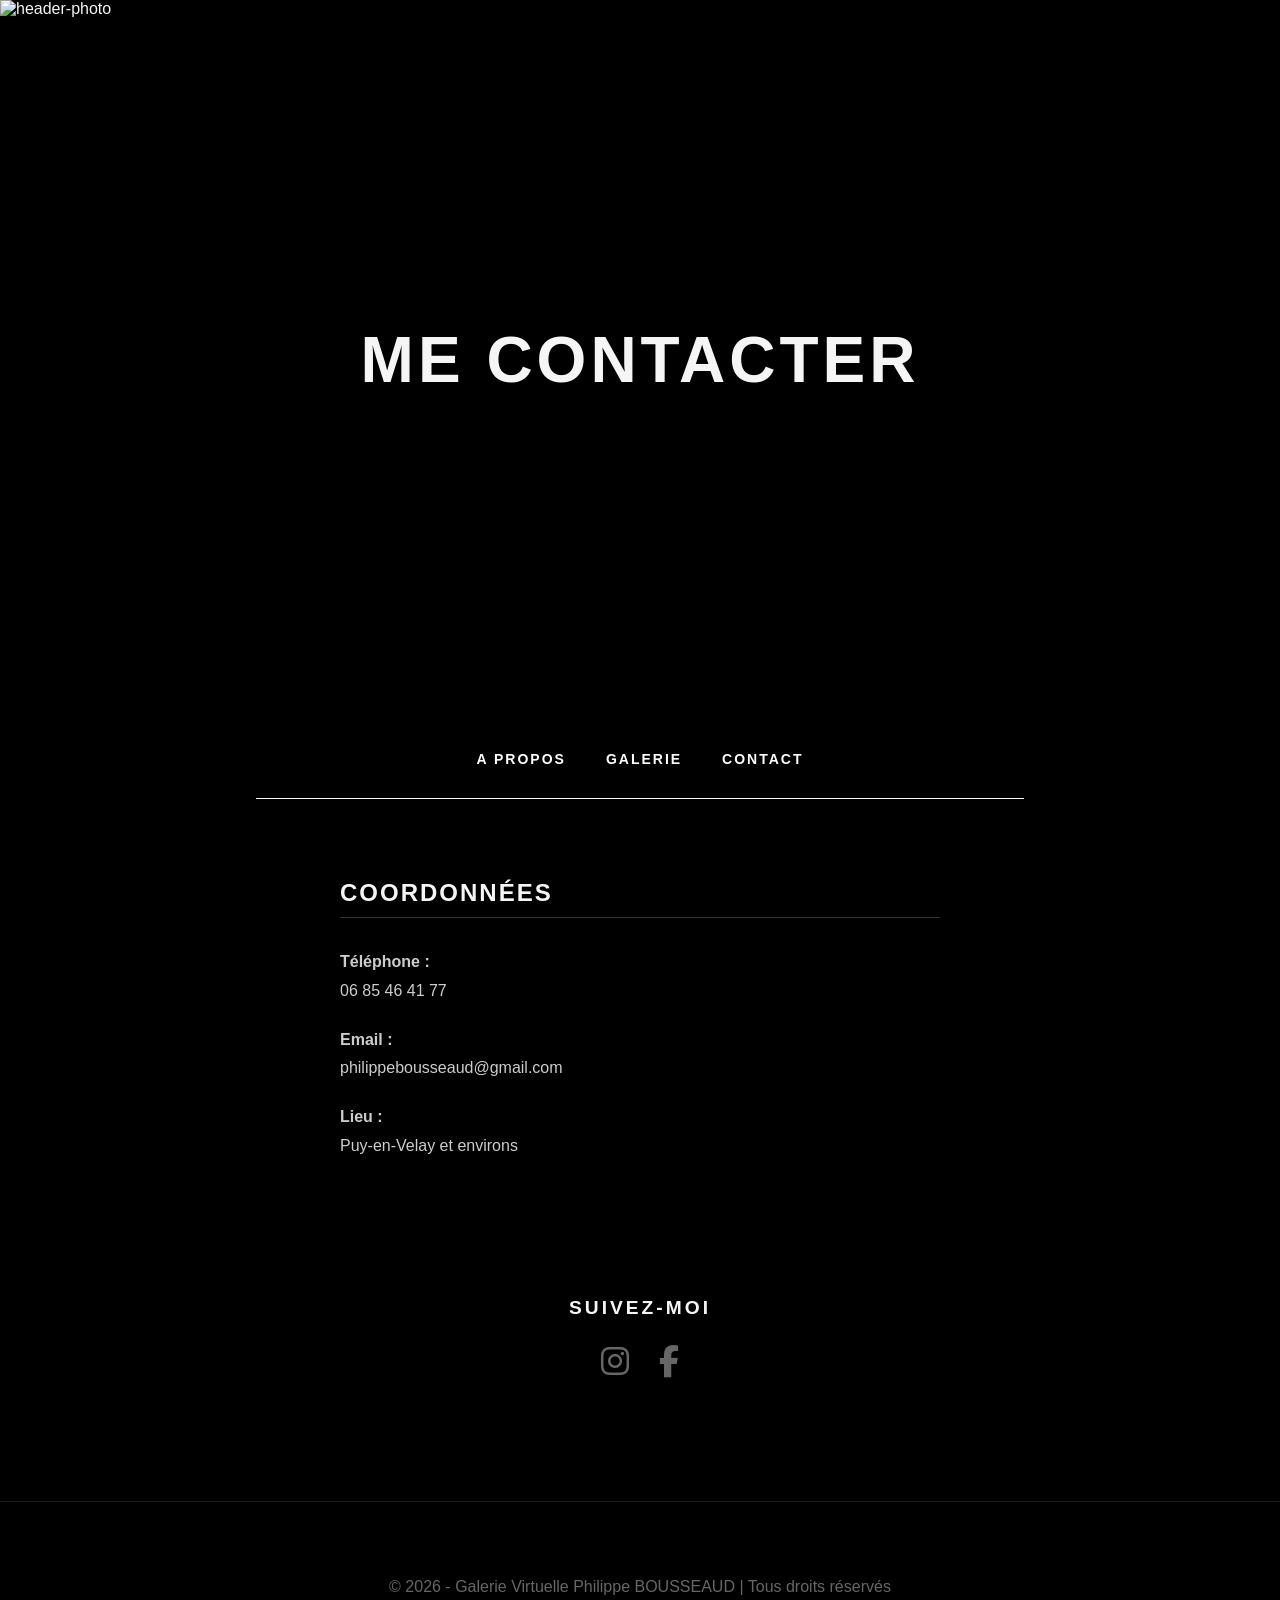
==== contact.html @ f9b5af33 "Add files via upload" ====
<!DOCTYPE html>
<html lang="fr">
<head>
    <meta charset="UTF-8">
    <meta name="viewport" content="width=device-width, initial-scale=1.0">
    <title>Galerie virtuelle - contact</title>
    <link rel="stylesheet" href="style.css">
        <link rel="stylesheet" href="https://cdnjs.cloudflare.com/ajax/libs/font-awesome/6.5.0/css/all.min.css"> 
</head>
<body>
    <header class="hero-header">
        <div class="hero-photo">
            <img src="_17A1358.webp" alt="header-photo">
        </div>
        <div class="hero-content">
            <h1>Me contacter</h1> 
        </div>
    </header>

    <nav class="full-nav">
        <ul>
            <li><a href="index.html">A propos</a></li>
            <li><a href="galerie.html">Galerie</a></li>
            <li><a href="contact.html">Contact</a></li>
        </ul>
    </nav>

    <div class="separator-line"></div>

    <main class="contact-container">
        <div class="contact-info">
            <h2>Coordonnées</h2>
            <p><strong>Téléphone :</strong><br>06 85 46 41 77</p>
            <p><strong>Email :</strong><br>philippebousseaud@gmail.com</p>
            <p><strong>Lieu :</strong><br>Puy-en-Velay et environs</p>
        </div>
    </main>

    <section class="social-section">
        <h2>Suivez-moi</h2>
        <div class="social-icons">
            <a href="https://www.instagram.com/philippebousseaud" target="_blank" aria-label="Instagram">
                <i class="fa-brands fa-instagram"></i>
            </a>
            <a href="https://www.facebook.com/philippebousseaudphotos" target="_blank" aria-label="Facebook">
                <i class="fa-brands fa-facebook-f"></i>
            </a>
        </div>
    </section>

    <footer class="main-footer">
        <p>© 2026 - Galerie Virtuelle Philippe BOUSSEAUD | Tous droits réservés</p>
    </footer>

    <script src="script.js"></script>
</body>
</html>
---- style.css ----
body, html {
    margin: 0;
    padding: 0;
    background-color: #000; /* Fond noir comme sur ta capture */
    color: whitesmoke;
    font-family: sans-serif;
    display: flex;
    flex-direction: column;
}

/* --- HEADER --- */
.hero-header {
    position: relative;
    width: 100%;
    height: 80vh;
    background-color: #000;
}

.hero-photo, .hero-photo img {
    width: 100%;
    height: 100%;
    object-fit: cover;
    display: block;
}

.hero-content {
    position: absolute;
    top: 50%; /* Centrage vertical parfait */
    left: 50%; /* Centrage horizontal parfait */
    transform: translate(-50%, -50%);
    text-align: center;
}

.hero-content h1 {
    font-size: 4rem;
    text-transform: uppercase;
    letter-spacing: 4px;
    color: #f5f5f5;
    margin: 0;
}

/* --- LIGNE DE SÉPARATION --- */
.separator-line {
    width: 60%;          /* La ligne ne fait pas toute la largeur pour plus de style */
    max-width: 800px;    /* Elle s'aligne sur la largeur de ton texte */
    height: 1px;         /* Très fine */
    background-color: whitesmoke; 
    margin: 0 auto;      /* Centre la ligne horizontalement */
    display: block;
}

/* --- NAV FUSIONNÉE (NOIRE AVEC TEXTE BLANC) --- */
.full-nav {
    width: 100%;
    background-color: #000; /* On change le beige en noir */
    padding: 30px 0; /* Un peu d'espace pour respirer */
    display: flex;
    justify-content: center;
    border: none; /* On s'assure qu'il n'y a pas de bordure */
    margin-top: 0; /* Force la fusion avec le header */
}

.full-nav ul {
    display: flex;
    gap: 40px;
    list-style: none;
    padding: 0;
    margin: 0;
}

.full-nav a {
    text-decoration: none;
    color: #fff; /* Titres en blanc */
    font-weight: bold;
    text-transform: uppercase;
    font-size: 14px;
    letter-spacing: 2px;
    transition: opacity 0.3s ease;
}

.full-nav a:hover {
    opacity: 0.7; /* Petit effet au survol */
}

/* --- SECTION INTRODUCTION --- */
.intro-section {
    background-color: #000; /* Fond noir pour fusionner avec le reste */
    padding: 80px 20px 40px 20px; /* Marges : haut, droite, bas, gauche */
    text-align: center;
    color: white;
    padding-top: 40px;
}

.intro-content {
    max-width: 800px; /* On limite la largeur pour que le texte soit facile à lire */
    margin: 0 auto; /* Centre le bloc de texte */
}

.intro-title {
    font-size: 2.5rem;
    letter-spacing: 3px;
    text-transform: uppercase;
    margin-bottom: 25px;
    font-weight: 700;
}

.intro-description {
    font-size: 1.1rem;
    line-height: 1.8; /* Espace entre les lignes pour plus de confort */
    color: #ccc; /* Gris clair pour ne pas agresser l'œil par rapport au titre */
    font-weight: 300;
}

/* Ajustement de la galerie pour qu'elle soit un peu plus proche du texte */
.gallery-container {
    background-color: #000;
    padding: 20px 20px 100px 20px;
}

.gallery-grid {
    /* Cet effet "colonnes" permet aux images de s'imbriquer comme sur ta capture */
    column-count: 3; 
    column-gap: 15px;
    max-width: 1600px;
    margin: 0 auto;
}

.gallery-item {
    width: 100%;
    display: block;
    margin-bottom: 15px; /* Espace vertical entre les images */
    cursor: pointer;
    transition: transform 0.3s ease;
}

.gallery-item:hover {
    transform: scale(1.02);
}

/* Lightbox pour l'agrandissement */
.lightbox {
    display: none;
    position: fixed;
    z-index: 1000;
    top: 0; left: 0; width: 100%; height: 100%;
    background: rgba(0,0,0,0.9);
    justify-content: center;
    align-items: center;
}

.lightbox-content { 
    max-width: 90%; 
    max-height: 90%; 
}
.close-btn { 
    position: absolute; 
    top: 20px; 
    right: 30px; 
    color: white; 
    font-size: 40px; 
    cursor: pointer; 
}

/*PAGE INDEX*/
.about-container {
    max-width: 1200px; /* Largeur maximale pour ne pas que le texte s'étale trop */
    margin: 60px auto; /* Centre le bloc et ajoute de l'espace en haut/bas */
    padding: 0 40px;
}

.about-content {
    display: flex;         /* Active les colonnes côte à côte */
    align-items: flex-start; /* Aligne le texte en haut de l'image */
    gap: 50px;             /* Espace entre l'image et le texte */
}

/* Style de la colonne Image */
.about-image {
    flex: 1;               /* Prend une part égale de largeur */
}

.about-image img {
    width: 100%;           /* L'image prend toute la largeur de sa colonne */
    height: auto;
    display: block;
    margin-bottom: 250px;
    transition: transform 0.3s ease;
}

/* Style de la colonne Texte */
.about-text {
    flex: 1;               /* Prend l'autre part de largeur */
    color: #ffffff;        /* Texte blanc */
    font-family: 'Helvetica', Arial, sans-serif;
    line-height: 1.6;      /* Espace entre les lignes pour la lisibilité */
    font-size: 1.05rem;
}

.about-text p {
    margin-bottom: 20px;   /* Espace entre chaque paragraphe */
}

.about-text ul {
    margin-top: 15px;
    padding-left: 20px;
    list-style-type: square; /* Des petits carrés pour le style artistique */
    color: #ccc;
}

.about-text li {
    margin-bottom: 8px;
    font-size: 1rem;
}

.about-text strong {
    font-size: 1.2rem;
    color: #fff;
}

/*PAGE CONTACT*/
.contact-container {
    flex: 1; 
    display: flex;
    justify-content: center; /* Centre horizontalement */
    align-items: flex-start; /* Aligne le texte vers le haut */
    padding: 60px 20px;
}

.contact-info {
    max-width: 600px;
    width: 100%;
    text-align: left; /* Comme sur ta capture */
}

.contact-info h2 {
    text-transform: uppercase;
    letter-spacing: 2px;
    margin-bottom: 30px;
    border-bottom: 1px solid #333;
    padding-bottom: 10px;
}

.contact-info p {
    line-height: 1.8;
    margin-bottom: 20px;
    color: #ccc;
}

.social-section {
    text-align: center;
    padding: 40px 20px;
    background-color: #000;
}

.social-section h2 {
    text-transform: uppercase;
    letter-spacing: 3px;
    font-size: 1.2rem;
    color: #f5f5f5;
    margin-bottom: 25px;
}

.social-icons {
    display: flex;
    justify-content: center;
    gap: 30px; /* Espace entre les deux icônes */
}

.social-icons a {
    text-decoration: none;
    color: #666; /* Gris discret par défaut */
    font-size: 2rem; /* Taille des icônes */
    transition: all 0.3s ease; /* Animation douce */
}

/* Effet au survol : les icônes deviennent blanches et remontent un peu */
.social-icons a:hover {
    color: #fff;
    transform: translateY(-5px);
}

/* Footer */
footer {
    width: 100%;
    background-color: #000;      /* Noir pur pour fusionner avec le fond */
    color: #666;                 /* Gris discret pour ne pas distraire du contenu */
    padding: 60px 0 40px 0;      /* Plus d'espace en haut pour bien respirer */
    text-align: center;
    border-top: 1px solid #1a1a1a; /* Ligne de séparation très sombre et élégante */
    margin-top: 80px;
}

/* Responsive : passer à 2 colonnes sur tablette et 1 sur mobile */
@media (max-width: 1000px) { 
    .gallery-grid { column-count: 2; } 
}

@media (max-width: 600px) { 
    .gallery-grid { column-count: 1; } 
}


/*PAGE INDEX*/
@media (max-width: 900px) {
    .about-content {
        flex-direction: column; /* Empile l'image et le texte verticalement */
        align-items: center;
        text-align: center;
    }
    
    .about-image {
        width: 100%;
        max-width: 500px; /* Évite que l'image soit trop géante sur mobile */
        margin-bottom: 30px;
    }

    .about-image img {
        margin-bottom: 20px;
    }
}
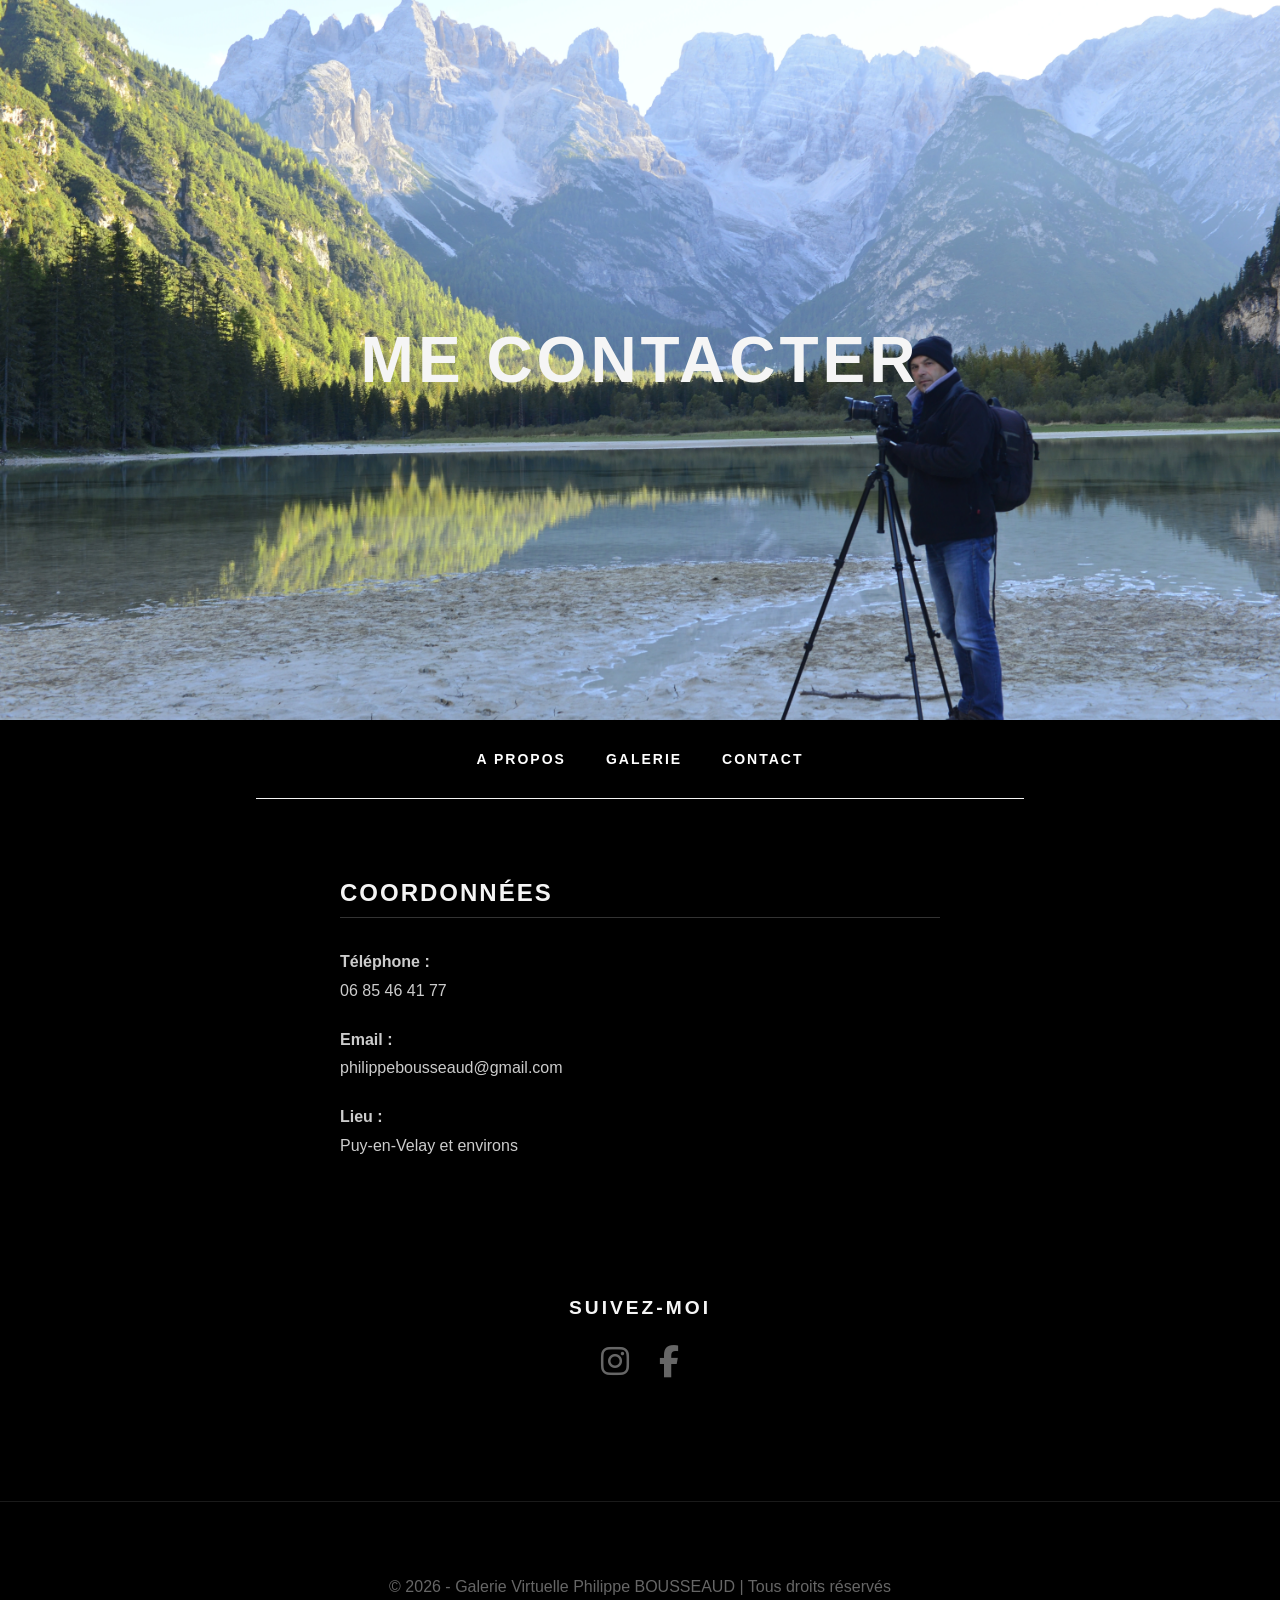
==== commit cb35bb31: "Fix image source and formatting in contact.html Updated image source in header and fixed formatting." ====
--- a/contact.html
+++ b/contact.html
@@ -10,7 +10,7 @@
 <body>
     <header class="hero-header">
         <div class="hero-photo">
-            <img src="_17A1358.webp" alt="header-photo">
+            <img src="17A1358.webp" alt="header-photo">
         </div>
         <div class="hero-content">
             <h1>Me contacter</h1> 
@@ -54,4 +54,4 @@
 
     <script src="script.js"></script>
 </body>
-</html>+</html>
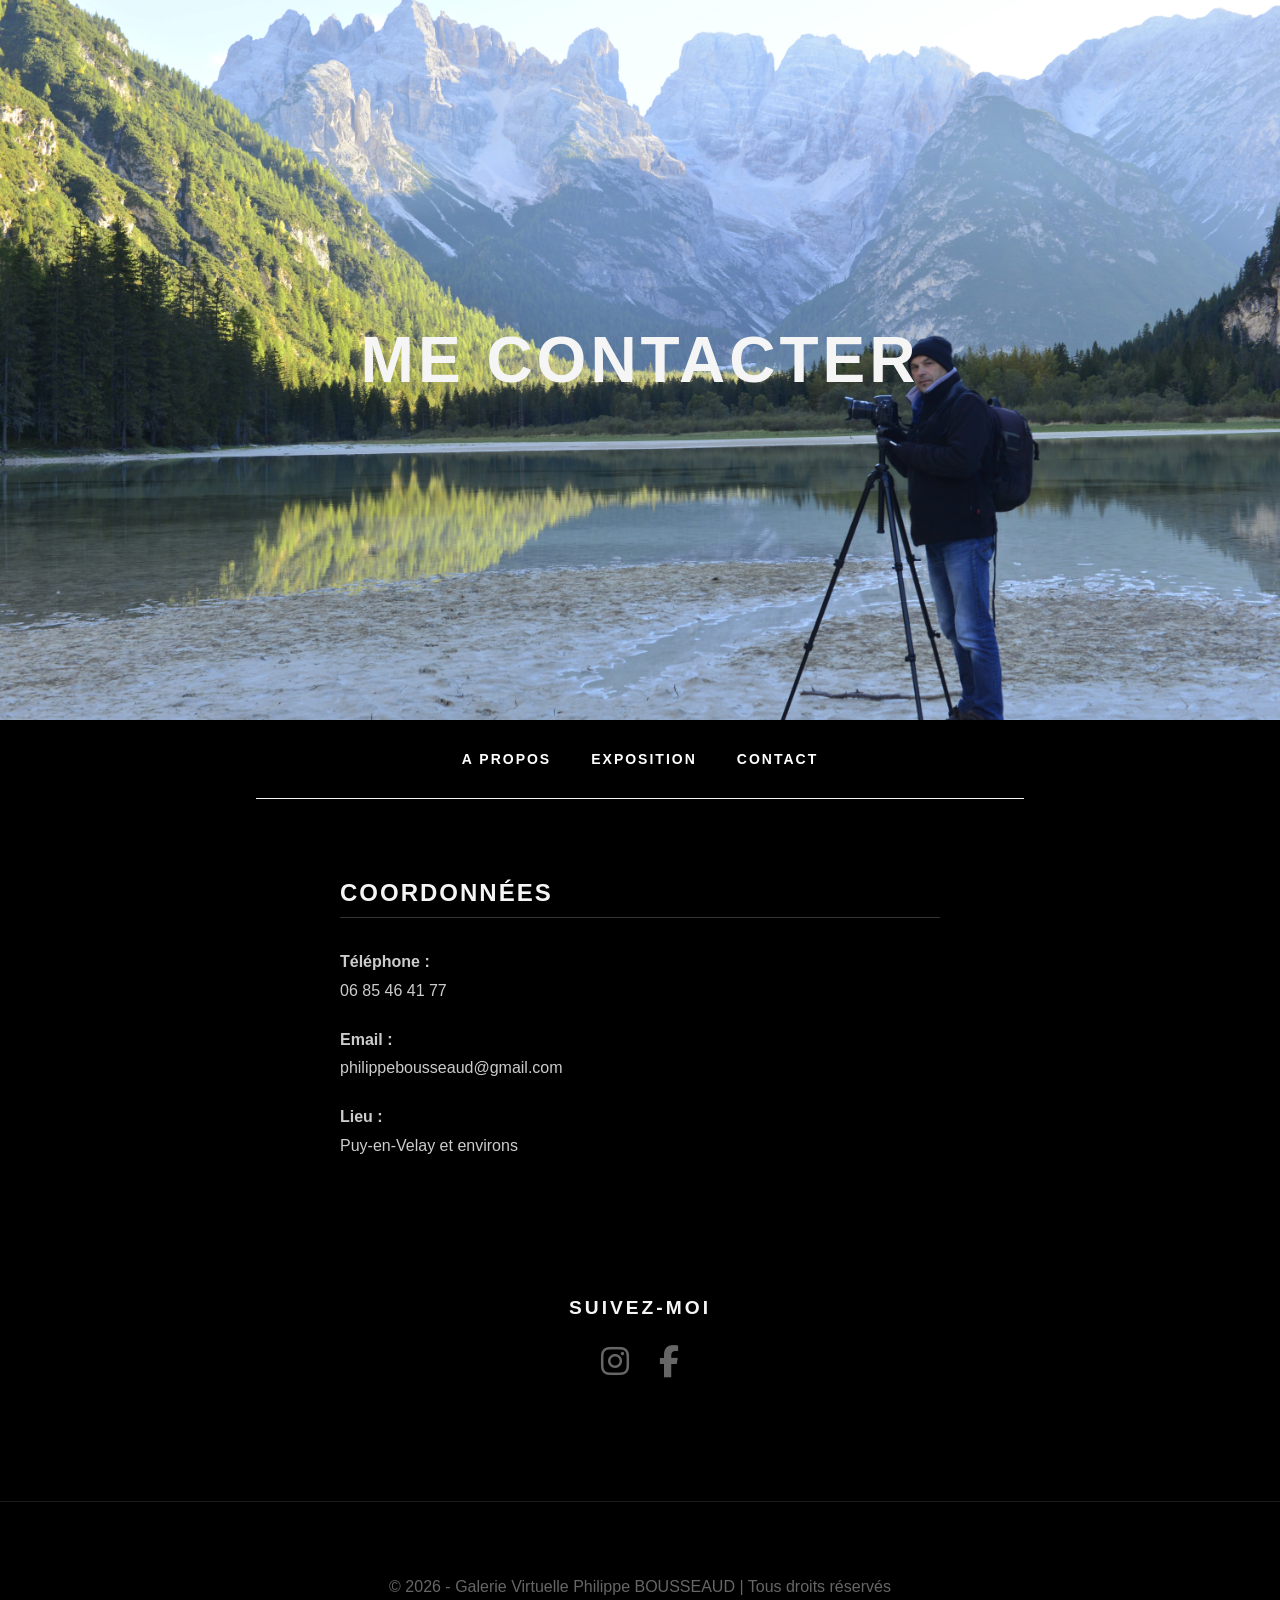
==== commit e0f71aa3: "Update contact.html" ====
--- a/contact.html
+++ b/contact.html
@@ -20,7 +20,7 @@
     <nav class="full-nav">
         <ul>
             <li><a href="index.html">A propos</a></li>
-            <li><a href="galerie.html">Galerie</a></li>
+            <li><a href="exposition.html">Exposition</a></li>
             <li><a href="contact.html">Contact</a></li>
         </ul>
     </nav>
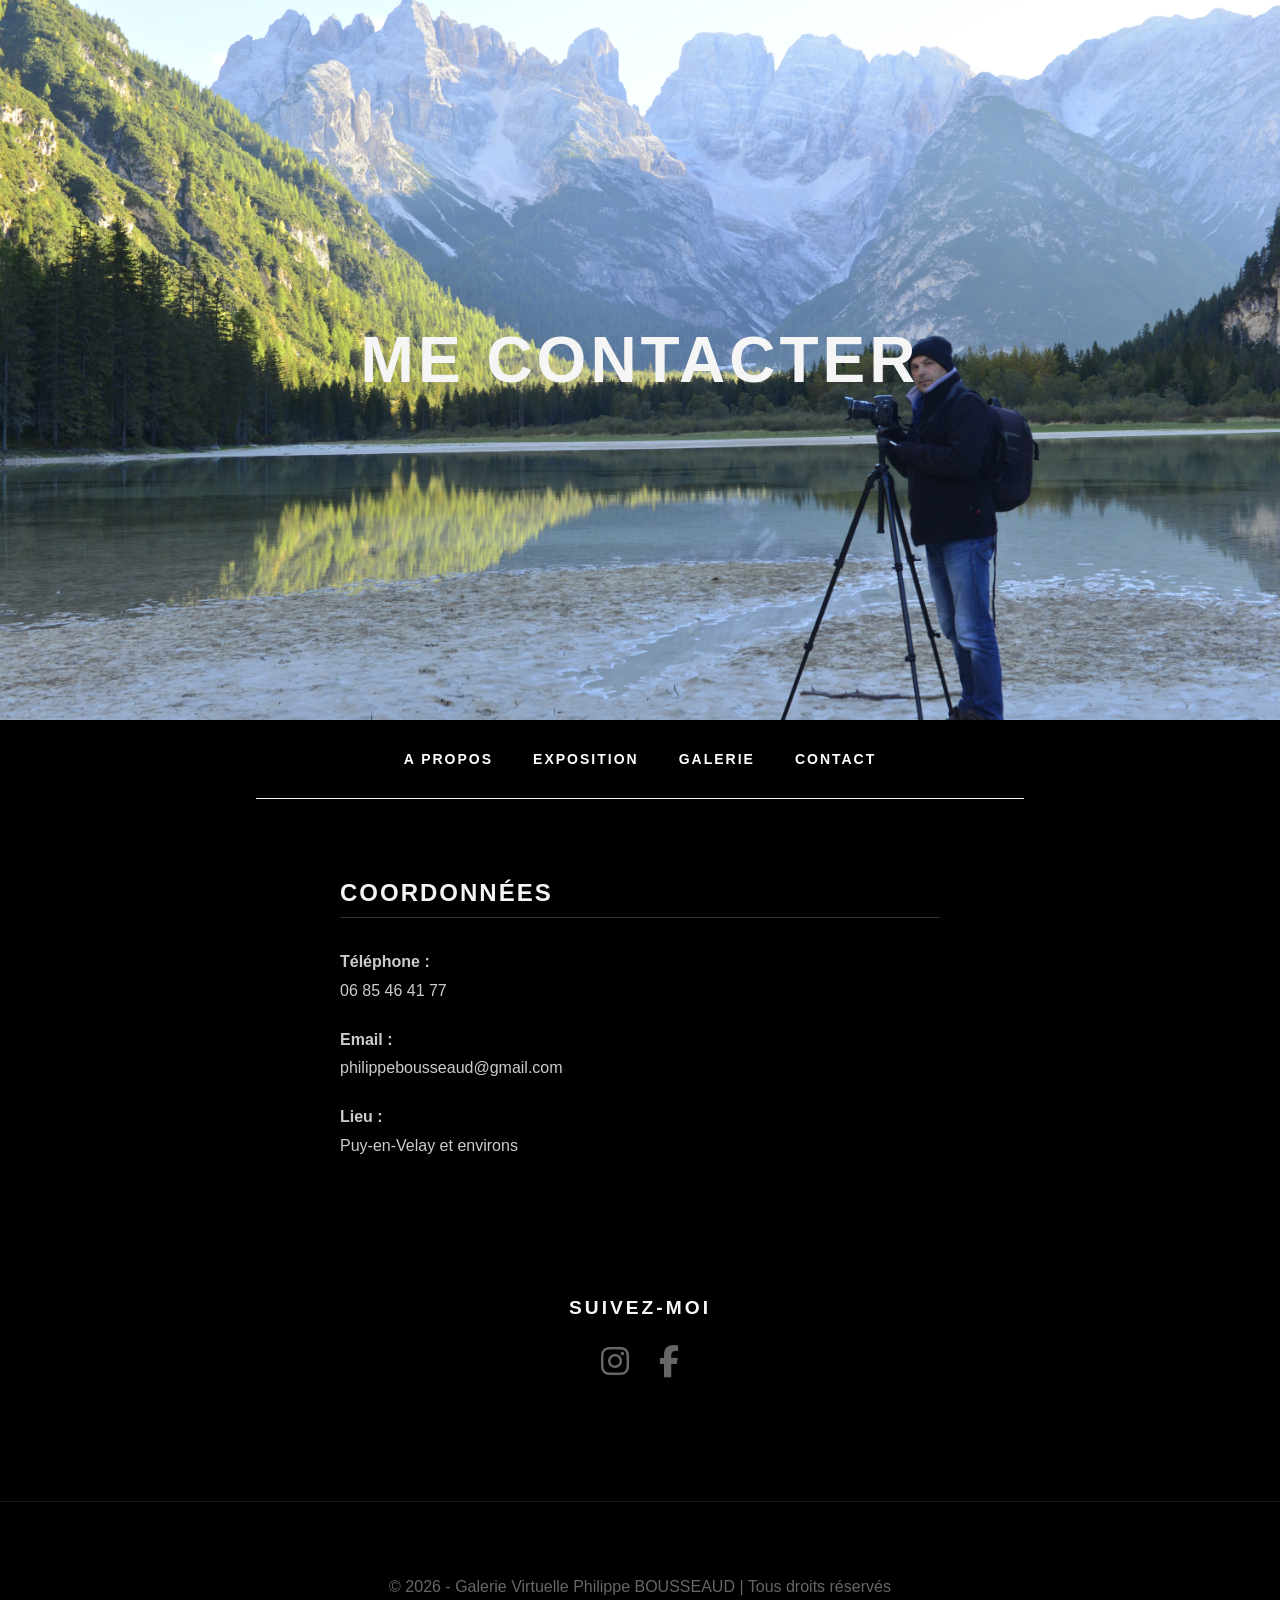
==== commit b7bd25c5: "Update contact.html with new navigation link" ====
--- a/contact.html
+++ b/contact.html
@@ -21,6 +21,7 @@
         <ul>
             <li><a href="index.html">A propos</a></li>
             <li><a href="exposition.html">Exposition</a></li>
+            <li><a href="galerie.html">Galerie</a></li>
             <li><a href="contact.html">Contact</a></li>
         </ul>
     </nav>
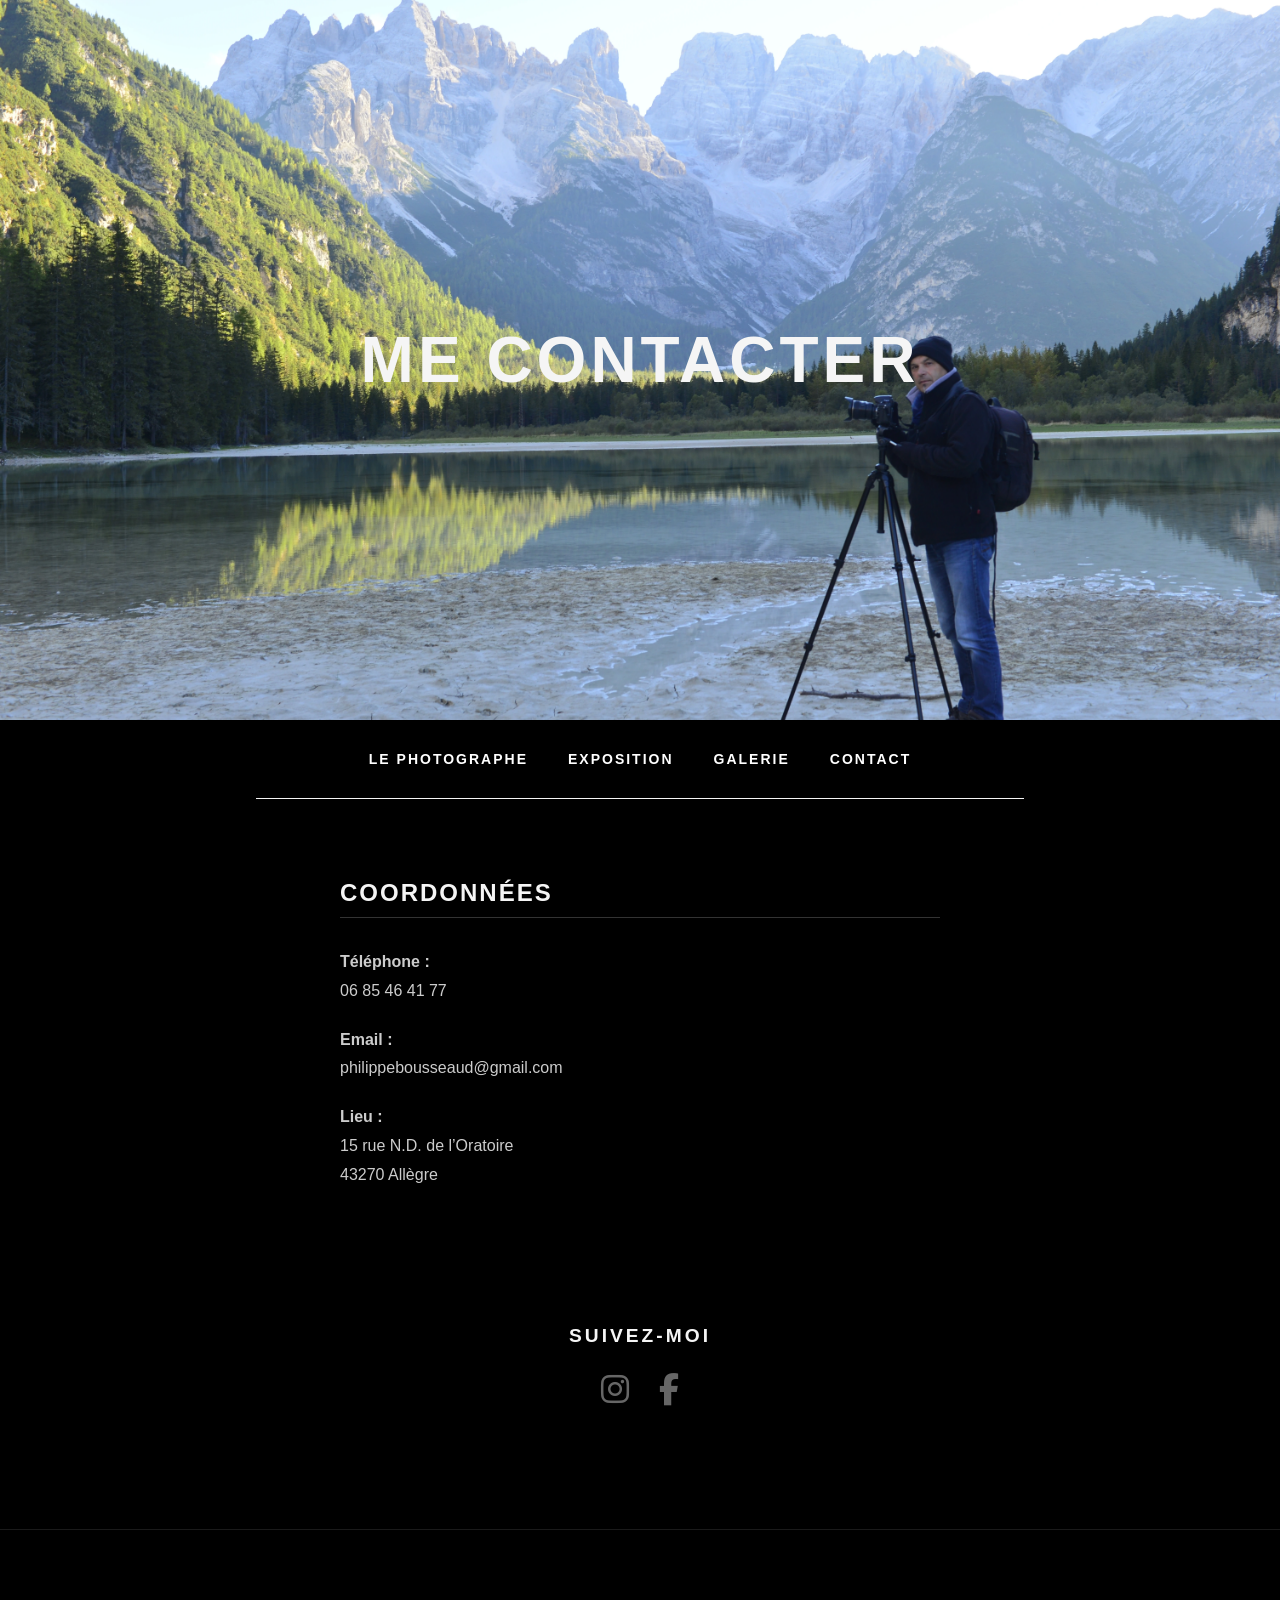
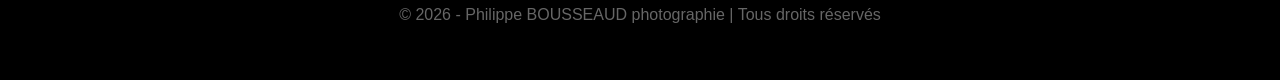
==== commit 0902cee6: "Modify contact.html with new photographer details Updated contact page with new title and address." ====
--- a/contact.html
+++ b/contact.html
@@ -3,7 +3,7 @@
 <head>
     <meta charset="UTF-8">
     <meta name="viewport" content="width=device-width, initial-scale=1.0">
-    <title>Galerie virtuelle - contact</title>
+    <title>Philippe BOUSSEAUD photographie</title>
     <link rel="stylesheet" href="style.css">
         <link rel="stylesheet" href="https://cdnjs.cloudflare.com/ajax/libs/font-awesome/6.5.0/css/all.min.css"> 
 </head>
@@ -19,7 +19,7 @@
 
     <nav class="full-nav">
         <ul>
-            <li><a href="index.html">A propos</a></li>
+            <li><a href="index.html">Le photographe</a></li>
             <li><a href="exposition.html">Exposition</a></li>
             <li><a href="galerie.html">Galerie</a></li>
             <li><a href="contact.html">Contact</a></li>
@@ -33,7 +33,7 @@
             <h2>Coordonnées</h2>
             <p><strong>Téléphone :</strong><br>06 85 46 41 77</p>
             <p><strong>Email :</strong><br>philippebousseaud@gmail.com</p>
-            <p><strong>Lieu :</strong><br>Puy-en-Velay et environs</p>
+            <p><strong>Lieu :</strong><br>15 rue N.D. de l’Oratoire <br>43270 Allègre</p>
         </div>
     </main>
 
@@ -50,7 +50,7 @@
     </section>
 
     <footer class="main-footer">
-        <p>© 2026 - Galerie Virtuelle Philippe BOUSSEAUD | Tous droits réservés</p>
+        <p>© 2026 - Philippe BOUSSEAUD photographie | Tous droits réservés</p>
     </footer>
 
     <script src="script.js"></script>
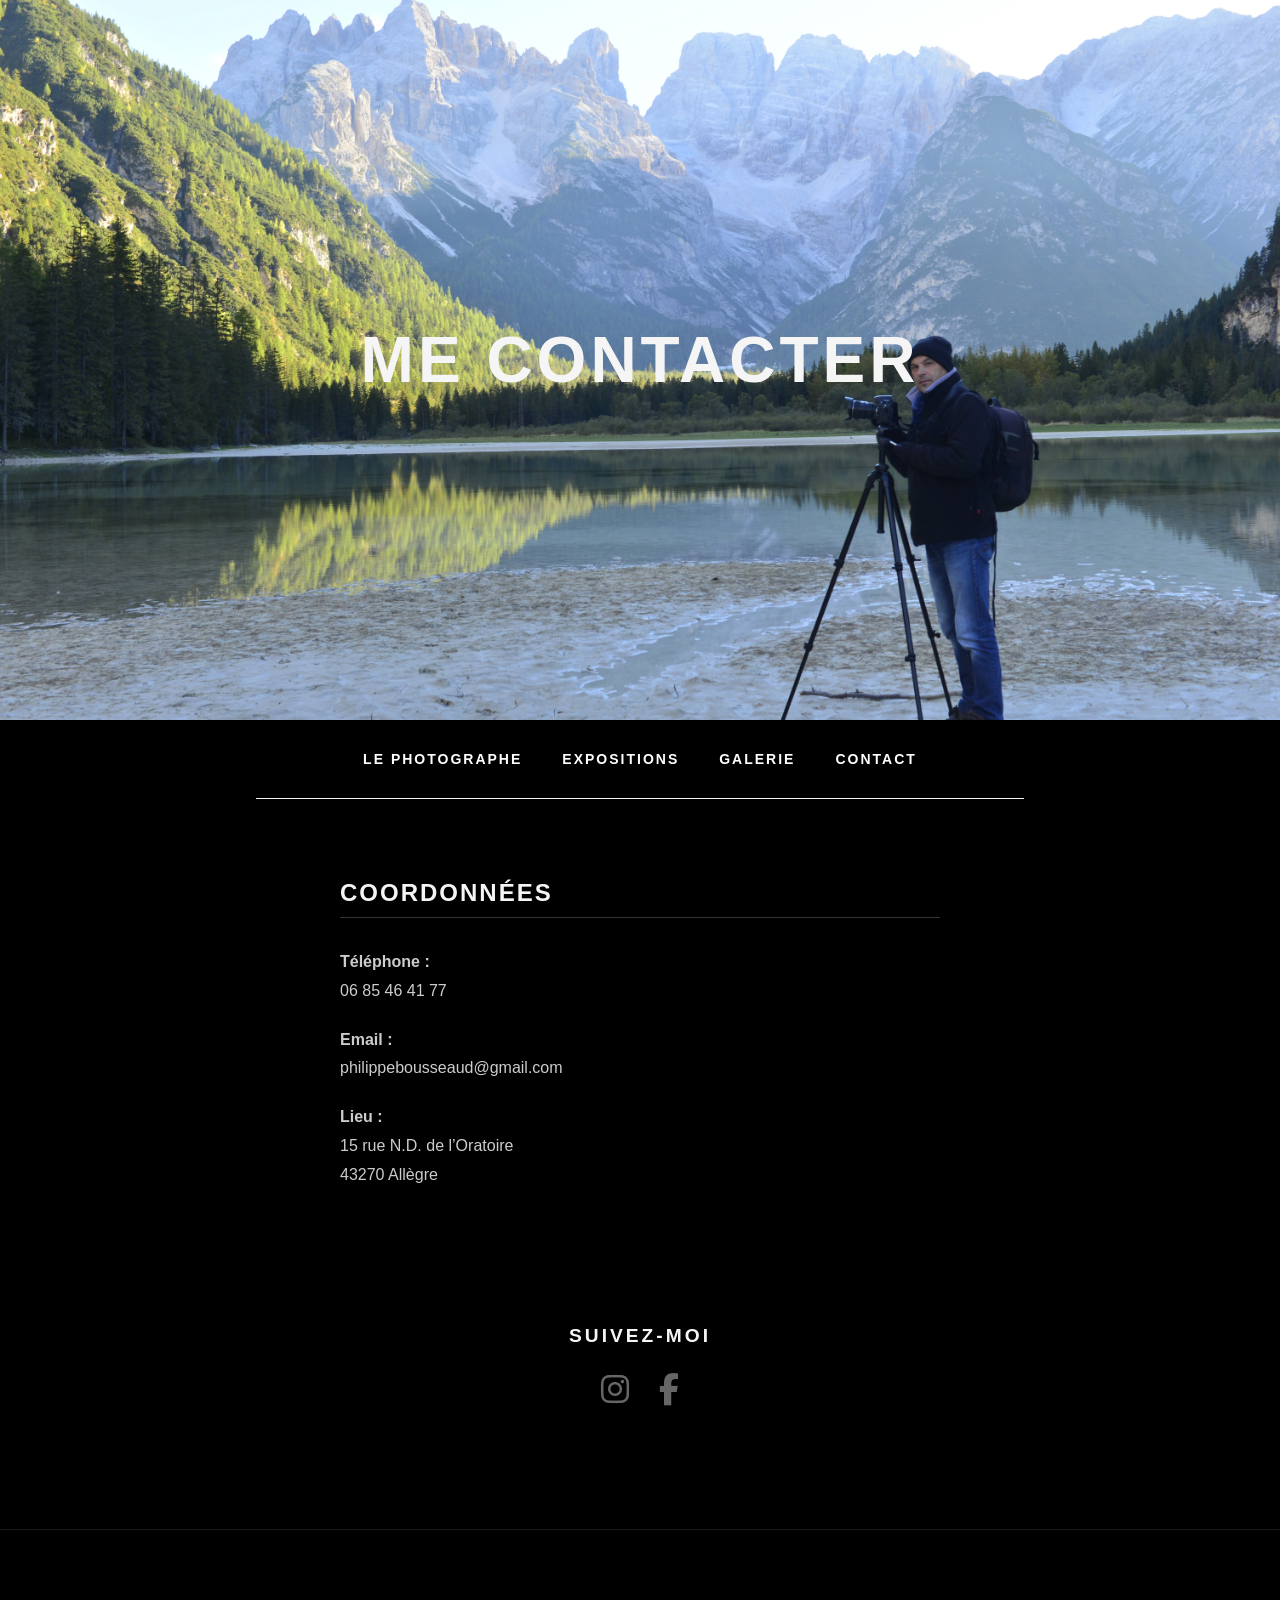
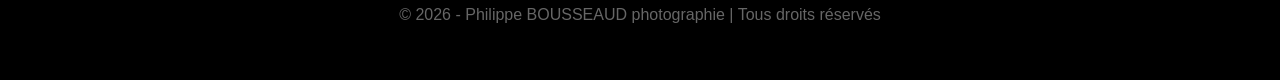
==== commit 8c2e5f6d: "Update contact.html" ====
--- a/contact.html
+++ b/contact.html
@@ -20,7 +20,7 @@
     <nav class="full-nav">
         <ul>
             <li><a href="index.html">Le photographe</a></li>
-            <li><a href="exposition.html">Exposition</a></li>
+            <li><a href="exposition.html">Expositions</a></li>
             <li><a href="galerie.html">Galerie</a></li>
             <li><a href="contact.html">Contact</a></li>
         </ul>
--- a/style.css
+++ b/style.css
@@ -279,6 +279,75 @@
     transform: translateY(-5px);
 }
 
+/*PAGE GALERIE*/
+/* Container principal */
+.portfolio-selection {
+    max-width: 1200px;
+    margin: 60px auto;
+    padding: 0 20px;
+}
+
+.selection-grid {
+    display: grid;
+    /* Crée 2 colonnes égales sur ordinateur, 1 seule sur mobile */
+    grid-template-columns: repeat(auto-fit, minmax(400px, 1fr)); 
+    gap: 40px;
+    padding: 40px;
+    max-width: 1200px;
+    margin: 0 auto;
+    align-items: start;
+}
+
+.project-card {
+    display: flex;
+    flex-direction: column;
+    align-items: center; /* Centre les images et les titres */
+    text-align: center;
+    text-decoration: none;
+    color: whitesmoke;
+}
+
+.project-card:hover {
+    opacity: 0.8;
+}
+
+.project-card:visited {
+    color: white; 
+}
+
+.project-image img {
+    width: 100%;
+    height: 400px;
+    object-fit: cover;
+    display: block;
+    margin-bottom: 15px;
+}
+
+.project-info h3 {
+    font-size: 14px;
+    text-transform: uppercase;
+    letter-spacing: 2px;
+    font-weight: bold;
+    text-decoration: none;
+    color: whitesmoke;
+}
+
+.project-title-container {
+    text-align: center;
+    padding: 40px 0 20px 0; /* Espace au dessus et en dessous */
+    background-color: black; /* Pour rester raccord avec ton site */
+}
+
+#galerie-titre {
+    color: white;
+    font-size: 2rem;
+    text-transform: uppercase;
+    letter-spacing: 6px;
+    font-weight: 300;
+    margin: 0;
+}
+
+
 /* Footer */
 footer {
     width: 100%;
@@ -296,11 +365,44 @@
 }
 
 @media (max-width: 600px) { 
-    .gallery-grid { column-count: 1; } 
-}
-
-
-/*PAGE INDEX*/
+    .gallery-grid { 
+        column-count: 1; 
+    } 
+    .full-nav ul {
+        gap: 15px;
+        flex-direction: row;
+        flex-wrap: wrap;
+        justify-content: center;
+        padding: 0 10px;
+    }
+    .full-nav a {
+        font-size: 11px;
+    }
+    .project-image img {
+        height: 250px; /* Réduit la hauteur sur petit écran */
+    }
+    .hero-content h1 {
+        font-size: 1.8rem; /* Réduit la taille du titre principal */
+        letter-spacing: 2px;
+        padding: 0 10px;
+        width: 100vw;
+    }
+    .hero-header {
+        height: 60vh;
+    }
+    .selection-grid {
+        grid-template-columns: 1fr; /* Une seule colonne sur mobile */
+        padding: 10px;
+        gap: 20px;
+    }
+
+    .project-image img {
+        height: auto; /* Laisse l'image prendre sa forme naturelle */
+        max-height: 300px;
+    }
+}
+
+
 @media (max-width: 900px) {
     .about-content {
         flex-direction: column; /* Empile l'image et le texte verticalement */
@@ -317,4 +419,4 @@
     .about-image img {
         margin-bottom: 20px;
     }
-}+}
